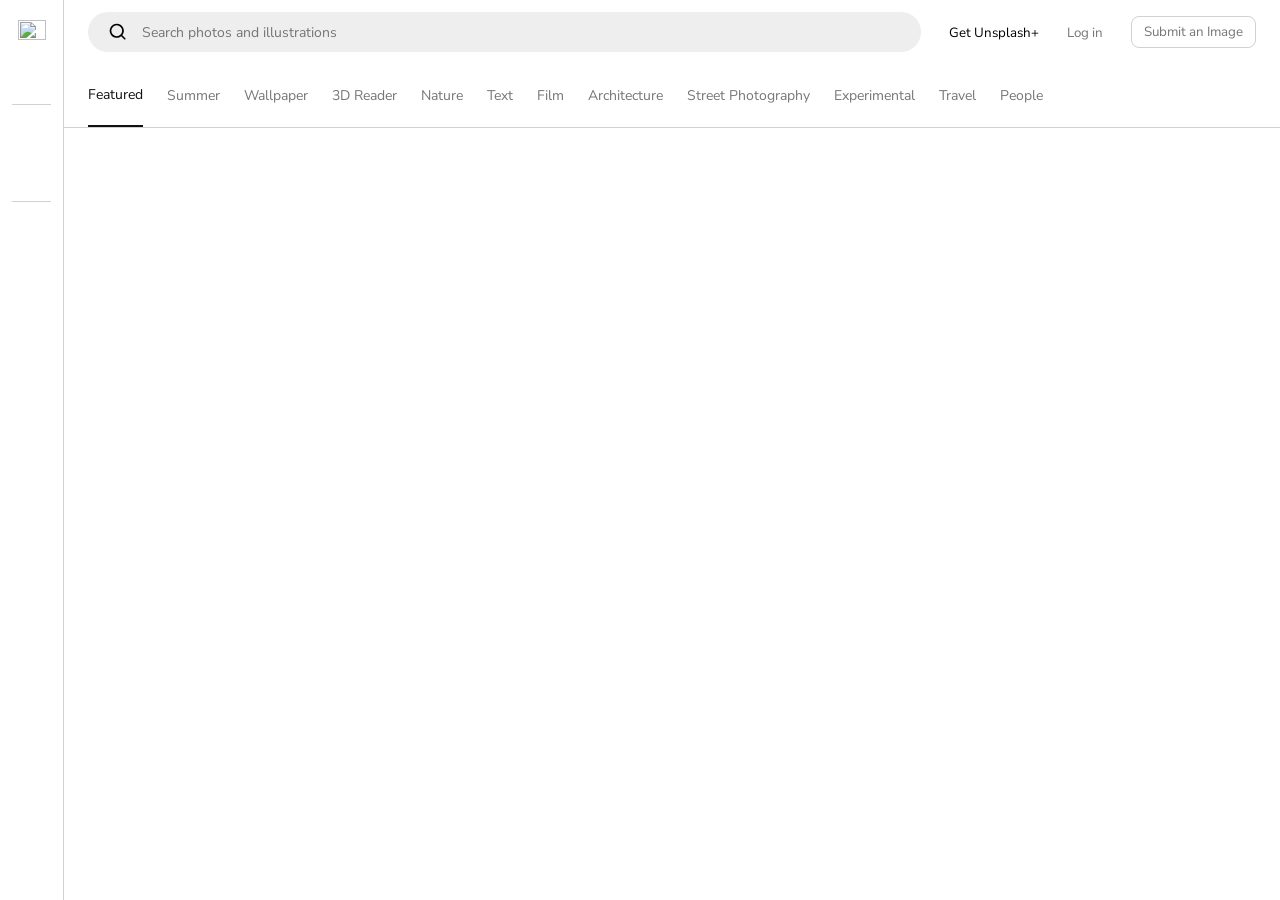
==== index.html @ 72c185a7 "init commit" ====
<!DOCTYPE html>
<html lang="en">

<head>
    <meta charset="UTF-8">
    <meta name="viewport" content="width=device-width, initial-scale=1.0">
    <title>Unsplash</title>
    <link rel="preconnect" href="https://fonts.googleapis.com">
    <link rel="preconnect" href="https://fonts.gstatic.com" crossorigin>
    <link
        href="https://fonts.googleapis.com/css2?family=Google+Sans+Flex:opsz,wght@6..144,1..1000&family=Nunito+Sans:ital,opsz,wght@0,6..12,200..1000;1,6..12,200..1000&display=swap"
        rel="stylesheet">
    <link rel="stylesheet" href="./assets/styles.css">
</head>

<body>
    <aside class="sidebar">
        <div style="width: 100%;">
            <div style="display: flex; justify-content: center; padding: 8px;">
                <img src="https://cdn.brandfetch.io/idhTmflJvK/theme/dark/symbol.svg?c=1dxbfHSJFAPEGdCLU4o5B"
                    style="width: 28px; aspect-ratio: 1/1;" alt="">
            </div>

        </div>

        <div class="divider"></div>
        <div>

        </div>

        <div class="divider"></div>

        <div>

        </div>
    </aside>
    <nav class="search">
        <div class="search-input">
            <input type="text" placeholder="Search photos and illustrations">
            <img src="./assets/icons/search.svg" alt="" class="icon" style="position: absolute; left: 20px;">
        </div>
        <div>
            <button style="border: none; background: transparent; padding-inline: 12px;">Get Unsplash+</button>

            <button style="border: none; background: transparent; color: #767676; padding-inline: 12px;">Log in</button>
        </div>

        <button
            style="padding-inline: 12px; height: 32px; background: transparent; color: #767676; border-radius: 8px; border: 1px solid #d1d1d1;">Submit
            an Image</button>
    </nav>
    <nav class="navbar">
        <a href="" class="link active">Featured</a>
        <a href="" class="link">Summer</a>
        <a href="" class="link">Wallpaper</a>
        <a href="" class="link">3D Reader</a>
        <a href="" class="link">Nature</a>
        <a href="" class="link">Text</a>
        <a href="" class="link">Film</a>
        <a href="" class="link">Architecture</a>
        <a href="" class="link">Street Photography</a>
        <a href="" class="link">Experimental</a>
        <a href="" class="link">Travel</a>
        <a href="" class="link">People</a>
    </nav>

    <div class="main-content">
        <div class="gallery">
            <div class="gallery-item">
                <img src="https://images.unsplash.com/photo-1773332611476-6ec2ba68049f?w=500&auto=format&fit=crop&q=60&ixlib=rb-4.1.0&ixid=M3wxMjA3fDF8MHxmZWF0dXJlZC1waG90b3MtZmVlZHw5OHx8fGVufDB8fHx8fA%3D%3D"
                    alt="">

                <img src="https://images.unsplash.com/photo-1777472251147-4018c1f3dcd6?w=500&auto=format&fit=crop&q=60&ixlib=rb-4.1.0&ixid=M3wxMjA3fDB8MHxmZWF0dXJlZC1waG90b3MtZmVlZHwzNXx8fGVufDB8fHx8fA%3D%3D"
                    alt="" />
                <img src="https://plus.unsplash.com/premium_photo-1780514302818-85774b2a473d?w=500&auto=format&fit=crop&q=60&ixlib=rb-4.1.0&ixid=M3wxMjA3fDB8MHxmZWF0dXJlZC1waG90b3MtZmVlZHw5M3x8fGVufDB8fHx8fA%3D%3D"
                    alt="">
                <img src="https://images.unsplash.com/photo-1779960723465-61f8d0f5ac2b?w=500&auto=format&fit=crop&q=60&ixlib=rb-4.1.0&ixid=M3wxMjA3fDB8MHxmZWF0dXJlZC1waG90b3MtZmVlZHwyNTV8fHxlbnwwfHx8fHw%3D"
                    alt="">
                <img src="https://images.unsplash.com/photo-1780054694213-869dbdee8c9c?w=500&auto=format&fit=crop&q=60&ixlib=rb-4.1.0&ixid=M3wxMjA3fDB8MHxmZWF0dXJlZC1waG90b3MtZmVlZHwyNTh8fHxlbnwwfHx8fHw%3D"
                    alt="">
                <img src="https://images.unsplash.com/photo-1780140228682-5a94884556ed?w=500&auto=format&fit=crop&q=60&ixlib=rb-4.1.0&ixid=M3wxMjA3fDB8MHxmZWF0dXJlZC1waG90b3MtZmVlZHwyNjB8fHxlbnwwfHx8fHw%3D"
                    alt="">
                <img src="https://images.unsplash.com/photo-1560015534-cee980ba7e13?w=500&auto=format&fit=crop&q=60&ixlib=rb-4.1.0&ixid=M3wxMjA3fDB8MHxmZWF0dXJlZC1waG90b3MtZmVlZHwyNzJ8fHxlbnwwfHx8fHw%3D"
                    alt="">
                <img src="https://images.unsplash.com/photo-1778165657501-558e29e5e0c0?w=500&auto=format&fit=crop&q=60&ixlib=rb-4.1.0&ixid=M3wxMjA3fDB8MHxmZWF0dXJlZC1waG90b3MtZmVlZHwyNzZ8fHxlbnwwfHx8fHw%3D"
                    alt="">

            </div>

            <div class="gallery-item">
                <img src="https://images.unsplash.com/photo-1780037125316-88b66997ddfa?w=400&auto=format&fit=crop&q=60&ixlib=rb-4.1.0&ixid=M3wxMjA3fDB8MHxmZWF0dXJlZC1waG90b3MtZmVlZHw0fHx8ZW58MHx8fHx8"
                    alt="" />
                <img src="https://images.unsplash.com/photo-1778409556507-a5da4d1cf220?w=500&auto=format&fit=crop&q=60&ixlib=rb-4.1.0&ixid=M3wxMjA3fDB8MHxmZWF0dXJlZC1waG90b3MtZmVlZHwxMDF8fHxlbnwwfHx8fHw%3D"
                    alt="">
                <img src="https://images.unsplash.com/photo-1780445333413-5d2478bd1345?w=500&auto=format&fit=crop&q=60&ixlib=rb-4.1.0&ixid=M3wxMjA3fDB8MHxmZWF0dXJlZC1waG90b3MtZmVlZHwxMHx8fGVufDB8fHx8fA%3D%3D"
                    alt="">
                <img src="https://plus.unsplash.com/premium_photo-1680995369588-502d70f0e3c8?w=500&auto=format&fit=crop&q=60&ixlib=rb-4.1.0&ixid=M3wxMjA3fDB8MHxmZWF0dXJlZC1waG90b3MtZmVlZHwyNzd8fHxlbnwwfHx8fHw%3D"
                    alt="">
                <img src="https://images.unsplash.com/photo-1778332349930-6f4d4027f5f8?w=500&auto=format&fit=crop&q=60&ixlib=rb-4.1.0&ixid=M3wxMjA3fDB8MHxmZWF0dXJlZC1waG90b3MtZmVlZHwyNzh8fHxlbnwwfHx8fHw%3D"
                    alt="">
                <img src="https://images.unsplash.com/photo-1779799882207-2282d7c8ffae?w=500&auto=format&fit=crop&q=60&ixlib=rb-4.1.0&ixid=M3wxMjA3fDB8MHxmZWF0dXJlZC1waG90b3MtZmVlZHwyODR8fHxlbnwwfHx8fHw%3D"
                    alt="">
                <img src="https://plus.unsplash.com/premium_photo-1779749660854-baa8b5457d06?w=500&auto=format&fit=crop&q=60&ixlib=rb-4.1.0&ixid=M3wxMjA3fDB8MHxmZWF0dXJlZC1waG90b3MtZmVlZHwyODl8fHxlbnwwfHx8fHw%3D"
                    alt="">
            </div>

            <div class="gallery-item">
                <img src="https://images.unsplash.com/photo-1780418495588-57224367ed82?w=500&auto=format&fit=crop&q=60&ixlib=rb-4.1.0&ixid=M3wxMjA3fDB8MHxmZWF0dXJlZC1waG90b3MtZmVlZHwxMzh8fHxlbnwwfHx8fHw%3D
                " alt="" />
                <img src="https://images.unsplash.com/photo-1773332585771-5c9c5fa642d1?w=500&auto=format&fit=crop&q=60&ixlib=rb-4.1.0&ixid=M3wxMjA3fDF8MHxmZWF0dXJlZC1waG90b3MtZmVlZHwxMDV8fHxlbnwwfHx8fHw%3D"
                    alt="">
                <img src="https://images.unsplash.com/photo-1647802444137-d6b8ebade330?w=500&auto=format&fit=crop&q=60&ixlib=rb-4.1.0&ixid=M3wxMjA3fDB8MHx0b3BpYy1mZWVkfDd8Q0R3dXdYSkFiRXd8fGVufDB8fHx8fA%3D%3D"
                    alt="">
                <img src="https://images.unsplash.com/photo-1780052659966-2394009e7672?w=500&auto=format&fit=crop&q=60&ixlib=rb-4.1.0&ixid=M3wxMjA3fDB8MHxmZWF0dXJlZC1waG90b3MtZmVlZHwyOTJ8fHxlbnwwfHx8fHw%3D"
                    alt="">
                <img src="https://plus.unsplash.com/premium_photo-1778496101502-53e34e1874c3?w=500&auto=format&fit=crop&q=60&ixlib=rb-4.1.0&ixid=M3wxMjA3fDB8MHxmZWF0dXJlZC1waG90b3MtZmVlZHwyOTR8fHxlbnwwfHx8fHw%3D"
                    alt="">
                <img src="https://images.unsplash.com/photo-1778601473900-9b68b33ff35e?w=500&auto=format&fit=crop&q=60&ixlib=rb-4.1.0&ixid=M3wxMjA3fDB8MHxmZWF0dXJlZC1waG90b3MtZmVlZHwzMDR8fHxlbnwwfHx8fHw%3D"
                    alt="">

                <img src="https://images.unsplash.com/photo-1779912217721-a3cc453ae9d6?w=500&
                auto=format&fit=crop&q=60&ixlib=rb-4.1.0&ixid=M3wxMjA3fDB8MHxmZWF0dXJlZC1waG90b3MtZmVlZHwzMDh8fHxlbnwwfHx8fHw%3D"
                    alt="">


            </div>
        </div>
    </div>
</body>

</html>
---- assets/styles.css ----
* {
    margin: 0;
    padding: 0;
    box-sizing: border-box;
    font-family: "Nunito Sans", sans-serif;
    font-optical-sizing: auto;
    font-style: normal;
    font-variation-settings:
        "wdth" 100,
        "YTLC" 500;

}

body {
    height: 100vh;
    overflow: hidden;
    display: grid;
    grid-template-columns: 64px 1fr;
    grid-template-rows: 64px 64px 1fr;
    grid-template-areas:
        "sidebar search"
        "sidebar navbar"
        "sidebar main-content";
}

.main-content {
    grid-area: main-content;
    overflow: auto;
    height: calc(100vh - 128px);
    padding: 24px;
    display: flex;
    justify-content: center;
}

.gallery {
    display: grid;
    grid-template-columns: repeat(3, 1fr);
    gap: 24px;
    max-width: 1256px;
    width: 100%;
    margin: 0 auto;
    height: fit-content;

}

.gallery-item {
    break-inside: avoid;
    margin-bottom: 24px;
    overflow: hidden;
    position: relative;
    cursor: pointer;
    display: flex;
    flex-direction: column;
    gap: 24px;
}

.gallery-item img {
    display: block;
    width: 100%;
    height: auto;
}

.sidebar {
    grid-area: sidebar;
    padding: 12px;
    display: flex;
    flex-direction: column;
    gap: 48px;
    height: 100%;
    border-right: 0.5px solid #d1d1d1;
}

.search {
    grid-area: search;
    padding: 12px 24px;
    display: flex;
    align-items: center;
    gap: 16px;
}

.navbar {
    padding: 0px 24px;
    grid-area: navbar;
    display: flex;
    align-items: center;

}

.search-input {
    flex: 1;
    height: 100%;
    position: relative;
    display: flex;
    align-items: center;
}

.search-input>input {
    height: 100%;
    border: 0;
    width: 100%;
    padding: 20px;
    outline: 0;
    background: #eeeeee;
    border-radius: 9999px;
    color: #767676;
    font-size: 14px;
    padding-left: 54px;
}

.navbar {
    grid-area: navbar;
    border-bottom: 0.5px solid #d1d1d1;
    display: flex;
    align-items: center;
    column-gap: 24px;
}

.icon {
    width: 20px;
    height: 20px
}

.divider {
    width: 100%;
    height: 0.5px;
    background: #d1d1d1;
}

.link {
    font-size: 14px;
    color: #767676;
    height: 100%;
    display: flex;
    align-items: center;
    text-decoration: none;

}

.link:hover {
    color: #111111;
}

.link.active {
    border-bottom: 2px solid #111111;
    color: #111111;
}

@media (max-width: 768px) {
    .gallery {
        grid-template-columns: repeat(2, 1fr);
    }
}
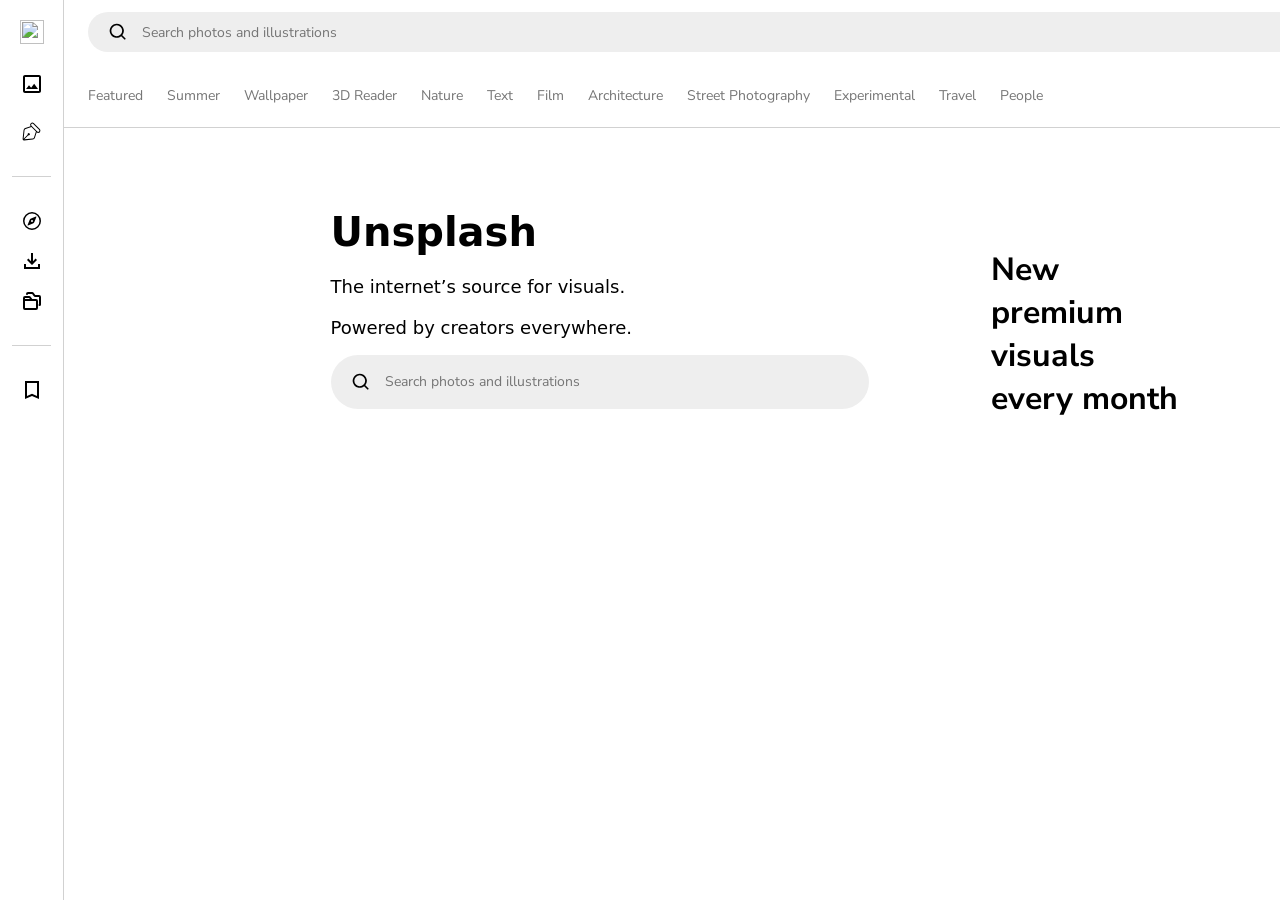
==== commit 27415cfe: "Feat :implement navbar-icons and Hero section" ====
--- a/index.html
+++ b/index.html
@@ -14,30 +14,43 @@
 </head>
 
 <body>
-    <aside class="sidebar">
-        <div style="width: 100%;">
-            <div style="display: flex; justify-content: center; padding: 8px;">
-                <img src="https://cdn.brandfetch.io/idhTmflJvK/theme/dark/symbol.svg?c=1dxbfHSJFAPEGdCLU4o5B"
-                    style="width: 28px; aspect-ratio: 1/1;" alt="">
+    <aside class="sidebar" style="padding: 12px;">
+        <div style="width: 100%;" class="sidebar-group">
+            <div class="sidebar-icon logo">
+                <img src="https://cdn.brandfetch.io/idhTmflJvK/theme/dark/symbol.svg?c=1dxbfHSJFAPEGdCLU4o5B" alt="">
             </div>
 
-        </div>
 
-        <div class="divider"></div>
-        <div>
+            <a href="" class="sidebar-icon"><img src="./assets/icons/photo.svg" class="icon" alt=""></a>
+
+            <a href="" class="sidebar-icon" style="transform: rotate(270deg);"> <img
+                    src="./assets/icons/illustration.svg" class="icon"></a>
 
         </div>
 
         <div class="divider"></div>
 
         <div>
+            <a href="" class="sidebar-icon"><img src="./assets/icons/compass.svg" alt=""></a>
+
+            <a href="" class="sidebar-icon"><img src="./assets/icons/downlaod.svg" alt=""></a>
+            <a href="" class="sidebar-icon"><img src="./assets/icons/collection.svg" alt=""></a>
 
         </div>
+
+
+        <div class="divider"></div>
+
+        <div>
+            <a href="" class="sidebar-icon"><img src="./assets/icons/bookmark.svg" alt=""></a>
+        </div>
+
     </aside>
     <nav class="search">
         <div class="search-input">
             <input type="text" placeholder="Search photos and illustrations">
             <img src="./assets/icons/search.svg" alt="" class="icon" style="position: absolute; left: 20px;">
+            <img src="./assets/icons/camera.svg" alt="" class="icon" style="position: absolute; right: 20px;">
         </div>
         <div>
             <button style="border: none; background: transparent; padding-inline: 12px;">Get Unsplash+</button>
@@ -51,21 +64,47 @@
     </nav>
     <nav class="navbar">
         <a href="" class="link active">Featured</a>
-        <a href="" class="link">Summer</a>
-        <a href="" class="link">Wallpaper</a>
-        <a href="" class="link">3D Reader</a>
-        <a href="" class="link">Nature</a>
-        <a href="" class="link">Text</a>
-        <a href="" class="link">Film</a>
-        <a href="" class="link">Architecture</a>
-        <a href="" class="link">Street Photography</a>
-        <a href="" class="link">Experimental</a>
-        <a href="" class="link">Travel</a>
-        <a href="" class="link">People</a>
+        <a href="" class="link active">Summer</a>
+        <a href="" class="link active">Wallpaper</a>
+        <a href="" class="link active">3D Reader</a>
+        <a href="" class="link active">Nature</a>
+        <a href="" class="link active">Text</a>
+        <a href="" class="link active">Film</a>
+        <a href="" class="link active">Architecture</a>
+        <a href="" class="link active">Street Photography</a>
+        <a href="" class="link active">Experimental</a>
+        <a href="" class="link active">Travel</a>
+        <a href="" class="link active">People</a>
     </nav>
 
     <div class="main-content">
-        <div class="gallery">
+        <div class="hero">
+            <div>
+                <div>
+                    <h1 class="hero-title">Unsplash</h1>
+                    <p class="sub-text1">The internet’s source for visuals.</p>
+                    <p class="sub-text2">Powered by creators everywhere.</p>
+                </div>
+
+                <div class="hero-search-input">
+                    <input type="text" placeholder="Search photos and illustrations">
+                    <img src="./assets/icons/search.svg" alt="" class="icon" style="position: absolute; left: 20px;">
+
+                </div>
+
+            </div>
+
+            <div class="hero-right">
+                <div class="hero-right-item">
+                    <h1>New premium visuals every month</h1>
+                </div>
+
+                <div>
+
+                </div>
+            </div>
+        </div>
+        <section class="gallery">
             <div class="gallery-item">
                 <img src="https://images.unsplash.com/photo-1773332611476-6ec2ba68049f?w=500&auto=format&fit=crop&q=60&ixlib=rb-4.1.0&ixid=M3wxMjA3fDF8MHxmZWF0dXJlZC1waG90b3MtZmVlZHw5OHx8fGVufDB8fHx8fA%3D%3D"
                     alt="">
@@ -124,7 +163,7 @@
 
 
             </div>
-        </div>
+        </section>
     </div>
 </body>
 
--- a/assets/styles.css
+++ b/assets/styles.css
@@ -21,6 +21,80 @@
         "sidebar search"
         "sidebar navbar"
         "sidebar main-content";
+
+}
+
+.hero {
+    display: grid;
+    grid-template-columns: repeat(2, 1fr);
+    width: 100%;
+    gap: 24px;
+    max-width: 1256px;
+    padding-block: 56px;
+}
+
+
+
+.hero-search-input {
+    flex: 1;
+    height: 100%;
+    position: relative;
+    display: flex;
+    align-items: center;
+    height: 54px;
+    width: 538px;
+}
+
+.hero-search-input>input {
+    height: 100%;
+    border: 0;
+    width: 100%;
+    padding: none;
+    outline: 0;
+    background: #eeeeee;
+    border-radius: 9999px;
+    color: #767676;
+    font-size: 14px;
+    padding-left: 54px;
+
+}
+
+.hero-title {
+    width: 170px;
+    height: 53px;
+    font-weight: 700;
+    font-family: ui-sans-serif, system-ui, -apple-system, BlinkMacSystemFont, Segoe UI, Roboto, Noto Sans, Ubuntu, Cantarell, Helvetica Neue, sans-serif;
+    font-size: 40px;
+    line-height: 1.2
+}
+
+.hero-right {
+    border: #000;
+   
+    height: 306px;
+    width: 636px;
+    column-gap: 20px;
+    padding: 20px;
+    display: flex;
+    flex-direction: column;
+    border: auto;
+    border-radius: 2px;
+}
+
+.hero-right-item{
+    height: 266px;
+    width: 227px;
+    padding: 20px;
+}
+
+.hero-right-item.h1{
+    font-size: 18px;
+    font-weight:600;
+    box-sizing: border-box;
+    font-family: ui-sans-serif,system-ui,-apple-system,BlinkMacSystemFont,Segoe UI,Roboto,Noto Sans,Ubuntu,Cantarell,Helvetica Neue,sans-serif;
+    font-size: 15px;
+    width: 227px;
+    height: 48px;
 }
 
 .main-content {
@@ -29,7 +103,26 @@
     height: calc(100vh - 128px);
     padding: 24px;
     display: flex;
-    justify-content: center;
+    flex-direction: column;
+    align-items: center;
+}
+
+.sub-text1 {
+    color-scheme: light;
+    font-family: ui-sans-serif, system-ui, -apple-system, BlinkMacSystemFont, Segoe UI, Roboto, Noto Sans, Ubuntu, Cantarell, Helvetica Neue, sans-serif;
+    font-size: 18px;
+    line-height: 1.6;
+    margin: .67em 0;
+
+}
+
+.sub-text2 {
+    color-scheme: light;
+    font-family: ui-sans-serif, system-ui, -apple-system, BlinkMacSystemFont, Segoe UI, Roboto, Noto Sans, Ubuntu, Cantarell, Helvetica Neue, sans-serif;
+    font-size: 18px;
+    line-height: 1.6;
+    margin: .67em 0;
+
 }
 
 .gallery {
@@ -40,24 +133,19 @@
     width: 100%;
     margin: 0 auto;
     height: fit-content;
-
-}
-
-.gallery-item {
-    break-inside: avoid;
-    margin-bottom: 24px;
-    overflow: hidden;
-    position: relative;
-    cursor: pointer;
-    display: flex;
-    flex-direction: column;
-    gap: 24px;
-}
+}
+
 
 .gallery-item img {
     display: block;
     width: 100%;
     height: auto;
+}
+
+.gallery-item {
+    display: flex;
+    flex-direction: column;
+    gap: 24px;
 }
 
 .sidebar {
@@ -65,9 +153,72 @@
     padding: 12px;
     display: flex;
     flex-direction: column;
-    gap: 48px;
+    gap: 24px;
     height: 100%;
     border-right: 0.5px solid #d1d1d1;
+}
+
+.sidebar-group {
+    display: flex;
+    flex-direction: column;
+    gap: 8px;
+
+}
+
+.sidebar-icon {
+    color: #767676;
+    border-radius: 6px;
+    transition: opacity 0.2s ease;
+    cursor: pointer;
+    display: flex;
+    justify-content: center;
+    align-items: center;
+    aspect-ratio: 1/1;
+    padding: 8px;
+}
+
+.sidebar-icon>img {
+    width: 24px;
+    height: 24px;
+
+
+}
+
+.sidebar-icon:hover {
+    background: #eeeeee;
+}
+
+.logo {
+    margin-bottom: 4px;
+}
+
+.logo:hover {
+    background: none !important;
+}
+
+#photo {
+    color: #767676;
+    opacity: 0.5;
+    transition: opacity 0.2s ease;
+    cursor: pointer;
+    padding: 2px;
+}
+
+
+#photo:hover {
+    color: #000;
+    transform: scale(1.15);
+    background: #eeeeee;
+    border-radius: 6px;
+    padding: 2px;
+}
+
+#illustration {
+    color: #000;
+    transform: scale(1.15);
+    background: #f0f0f0;
+    border-radius: 6px;
+    padding: 4px;
 }
 
 .search {
@@ -76,6 +227,8 @@
     display: flex;
     align-items: center;
     gap: 16px;
+    width: 1789px;
+    height: 64px;
 }
 
 .navbar {
@@ -83,6 +236,8 @@
     grid-area: navbar;
     display: flex;
     align-items: center;
+    width: 1789px;
+    height: 64px;
 
 }
 
@@ -115,6 +270,11 @@
     column-gap: 24px;
 }
 
+.sidebar {
+    padding: 12px 24px;
+
+}
+
 .icon {
     width: 20px;
     height: 20px
@@ -122,8 +282,10 @@
 
 .divider {
     width: 100%;
-    height: 0.5px;
+    height: fit-content;
+    height: 1px;
     background: #d1d1d1;
+
 }
 
 .link {
@@ -140,7 +302,7 @@
     color: #111111;
 }
 
-.link.active {
+.link.active:hover {
     border-bottom: 2px solid #111111;
     color: #111111;
 }
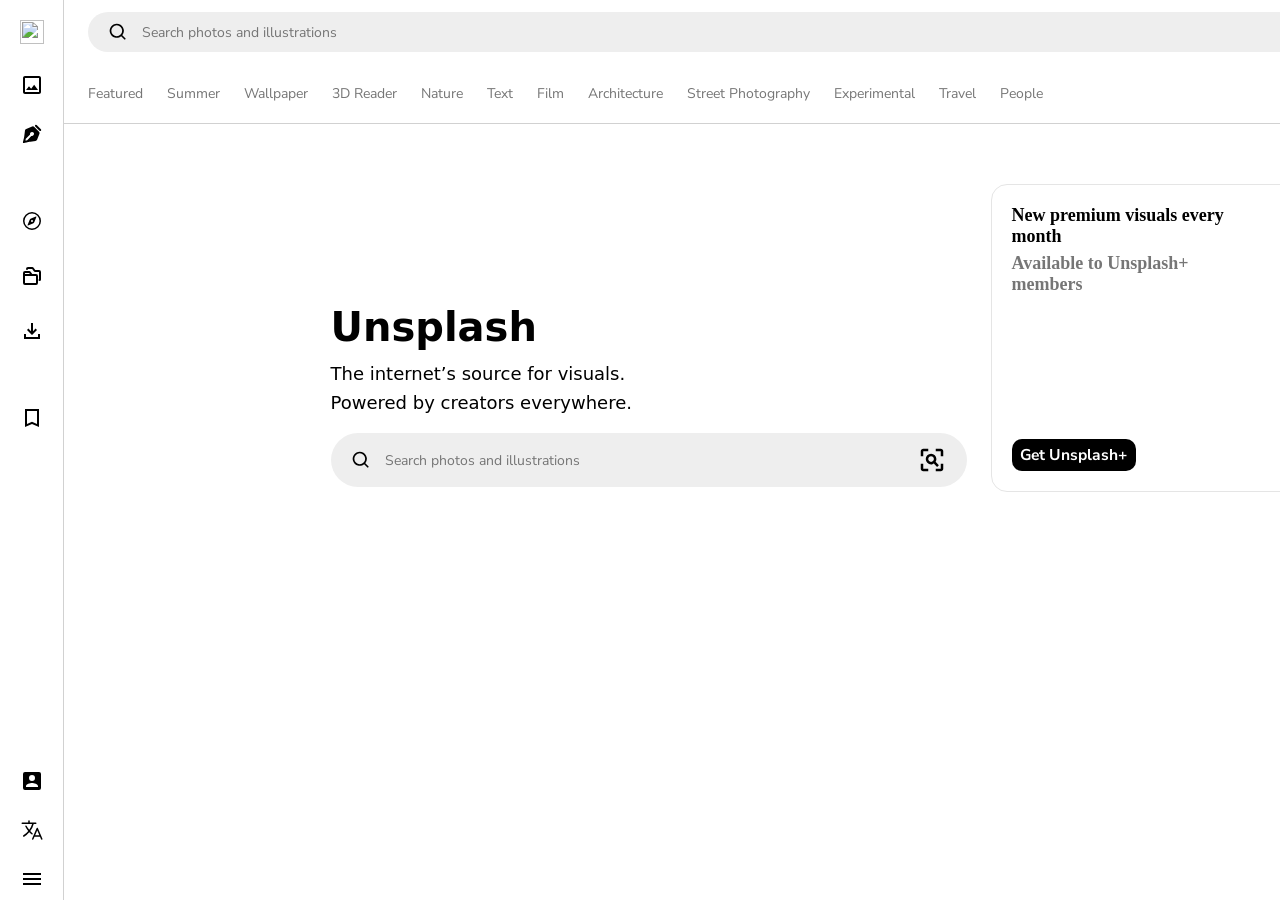
==== commit 0523d5a3: "fix: move index page back to root" ====
--- a/index.html
+++ b/index.html
@@ -15,37 +15,41 @@
 
 <body>
     <aside class="sidebar" style="padding: 12px;">
-        <div style="width: 100%;" class="sidebar-group">
+        <div style="width: 100%; display:grid; gap: 10px;" class="sidebar-group">
             <div class="sidebar-icon logo">
                 <img src="https://cdn.brandfetch.io/idhTmflJvK/theme/dark/symbol.svg?c=1dxbfHSJFAPEGdCLU4o5B" alt="">
             </div>
 
-
-            <a href="" class="sidebar-icon"><img src="./assets/icons/photo.svg" class="icon" alt=""></a>
-
-            <a href="" class="sidebar-icon" style="transform: rotate(270deg);"> <img
-                    src="./assets/icons/illustration.svg" class="icon"></a>
-
+            <a href="" class="sidebar-icon" data-tooltip="Photos"><img src="./assets/icons/photo.svg" class="icon" alt=""></a>
+            <a href="" class="sidebar-icon" data-tooltip="Illustrations"> <img src="./assets/icons/illustration.svg"
+                    class="icon"></a>
         </div>
 
         <div class="divider"></div>
 
-        <div>
-            <a href="" class="sidebar-icon"><img src="./assets/icons/compass.svg" alt=""></a>
-
-            <a href="" class="sidebar-icon"><img src="./assets/icons/downlaod.svg" alt=""></a>
-            <a href="" class="sidebar-icon"><img src="./assets/icons/collection.svg" alt=""></a>
+        <div style="display:grid; gap: 16px;">
+            <a href="" class="sidebar-icon" data-tooltip="Explore"><img src="./assets/icons/compass.svg" alt=""></a>
+            <a href="" class="sidebar-icon" data-tooltip="Collections"><img src="./assets/icons/collection.svg" alt=""></a>
+            <a href="" class="sidebar-icon" data-tooltip="Download history"><img src="./assets/icons/downlaod.svg" alt=""></a>
 
         </div>
 
-
-        <div class="divider"></div>
+        <div class="divider" style="color: #767676; height: 1px;"></div>
 
         <div>
-            <a href="" class="sidebar-icon"><img src="./assets/icons/bookmark.svg" alt=""></a>
+            <a href="" class="sidebar-icon" data-tooltip="Bookmarks"><img src="./assets/icons/bookmark.svg" alt=""></a>
+
+        </div>
+
+        <div style="display: grid; gap: 10px; margin-top: 300px;">
+            <a href="./login/index.html" class="sidebar-icon" data-tooltip="Log in / Sign up"><img
+                    src="./assets/icons/contact.svg" alt=""></a>
+            <a href="" class="sidebar-icon" data-tooltip="Language"><img src="./assets/icons/language.svg" alt=""></a>
+            <a href="" class="sidebar-icon" data-tooltip="Menu"><img src="./assets/icons/menu.svg" alt=""></a>
         </div>
 
     </aside>
+
     <nav class="search">
         <div class="search-input">
             <input type="text" placeholder="Search photos and illustrations">
@@ -53,15 +57,19 @@
             <img src="./assets/icons/camera.svg" alt="" class="icon" style="position: absolute; right: 20px;">
         </div>
         <div>
-            <button style="border: none; background: transparent; padding-inline: 12px;">Get Unsplash+</button>
+            <a href="./unsplash+/index.html"><button
+                    style="border: none; background: transparent; padding-inline: 12px;">Get Unsplash+</button></a>
 
-            <button style="border: none; background: transparent; color: #767676; padding-inline: 12px;">Log in</button>
+            <a href="./login/index.html"><button class="login-btn"
+                    style="border: none; background: transparent; color: #767676; padding-inline: 12px;">Log
+                    in</button></a>
         </div>
+        <a href="./submit/index.html"> <button class="submit-btn"
+                style="padding-inline: 12px; height: 32px; background: transparent; color: #767676; border-radius: 8px; border: 1px solid #d1d1d1;">Submit
+                an Image</button></a>
 
-        <button
-            style="padding-inline: 12px; height: 32px; background: transparent; color: #767676; border-radius: 8px; border: 1px solid #d1d1d1;">Submit
-            an Image</button>
     </nav>
+
     <nav class="navbar">
         <a href="" class="link active">Featured</a>
         <a href="" class="link active">Summer</a>
@@ -80,23 +88,30 @@
     <div class="main-content">
         <div class="hero">
             <div>
-                <div>
+                <div class="hero-left">
                     <h1 class="hero-title">Unsplash</h1>
                     <p class="sub-text1">The internet’s source for visuals.</p>
                     <p class="sub-text2">Powered by creators everywhere.</p>
-                </div>
+                    <div class="hero-search-input">
+                        <input type="text" placeholder="Search photos and illustrations">
+                        <img src="./assets/icons/search.svg" alt="" class="icon" style="position: absolute; left: 20px;">
+                        <img src="./assets/icons/camera.svg" alt="" class="icon"
+                            style="position: absolute; right: 20px; width: 30px; height: inherit; ">
 
-                <div class="hero-search-input">
-                    <input type="text" placeholder="Search photos and illustrations">
-                    <img src="./assets/icons/search.svg" alt="" class="icon" style="position: absolute; left: 20px;">
+                    </div>
 
                 </div>
-
             </div>
 
             <div class="hero-right">
                 <div class="hero-right-item">
                     <h1>New premium visuals every month</h1>
+                    <h2>Available to Unsplash+ <br>members</h2>
+
+                    <a href="./unsplash+/index.html" style="text-decoration: none;"><button class="Pro-sign-up">
+                            <h3>Get Unsplash+</h3>
+                        </button></a>
+
                 </div>
 
                 <div>
--- a/assets/styles.css
+++ b/assets/styles.css
@@ -8,13 +8,13 @@
     font-variation-settings:
         "wdth" 100,
         "YTLC" 500;
-
 }
 
 body {
     height: 100vh;
     overflow: hidden;
     display: grid;
+    padding: 0;
     grid-template-columns: 64px 1fr;
     grid-template-rows: 64px 64px 1fr;
     grid-template-areas:
@@ -31,31 +31,13 @@
     gap: 24px;
     max-width: 1256px;
     padding-block: 56px;
-}
-
-
-
-.hero-search-input {
-    flex: 1;
-    height: 100%;
-    position: relative;
-    display: flex;
-    align-items: center;
-    height: 54px;
-    width: 538px;
-}
-
-.hero-search-input>input {
-    height: 100%;
-    border: 0;
-    width: 100%;
-    padding: none;
-    outline: 0;
-    background: #eeeeee;
-    border-radius: 9999px;
-    color: #767676;
-    font-size: 14px;
-    padding-left: 54px;
+    display: flex;
+    align-items: center;
+    justify-content: space-between;
+}
+
+.hero-left {
+  margin-top: 114px;  
 
 }
 
@@ -68,43 +50,26 @@
     line-height: 1.2
 }
 
-.hero-right {
-    border: #000;
-   
-    height: 306px;
+.hero-search-input {
+    flex: 1;
+    height: 100%;
+    position: relative;
+    display: flex;
+    align-items: center;
+    height: 54px;
     width: 636px;
-    column-gap: 20px;
-    padding: 20px;
-    display: flex;
-    flex-direction: column;
-    border: auto;
-    border-radius: 2px;
-}
-
-.hero-right-item{
-    height: 266px;
-    width: 227px;
-    padding: 20px;
-}
-
-.hero-right-item.h1{
-    font-size: 18px;
-    font-weight:600;
-    box-sizing: border-box;
-    font-family: ui-sans-serif,system-ui,-apple-system,BlinkMacSystemFont,Segoe UI,Roboto,Noto Sans,Ubuntu,Cantarell,Helvetica Neue,sans-serif;
-    font-size: 15px;
-    width: 227px;
-    height: 48px;
-}
-
-.main-content {
-    grid-area: main-content;
-    overflow: auto;
-    height: calc(100vh - 128px);
-    padding: 24px;
-    display: flex;
-    flex-direction: column;
-    align-items: center;
+}
+
+.hero-search-input>input {
+    height: 100%;
+    border: 0;
+    width: 100%;
+    padding: none;
+    outline: 0;
+    background: #eeeeee;
+    border-radius: 9999px;
+    font-size: 14px;
+    padding-left: 54px;
 }
 
 .sub-text1 {
@@ -112,7 +77,7 @@
     font-family: ui-sans-serif, system-ui, -apple-system, BlinkMacSystemFont, Segoe UI, Roboto, Noto Sans, Ubuntu, Cantarell, Helvetica Neue, sans-serif;
     font-size: 18px;
     line-height: 1.6;
-    margin: .67em 0;
+    margin-top: 4px;
 
 }
 
@@ -121,8 +86,77 @@
     font-family: ui-sans-serif, system-ui, -apple-system, BlinkMacSystemFont, Segoe UI, Roboto, Noto Sans, Ubuntu, Cantarell, Helvetica Neue, sans-serif;
     font-size: 18px;
     line-height: 1.6;
-    margin: .67em 0;
-
+    margin-bottom: 16px;
+}
+
+.hero-right {
+   
+    column-gap: 20px;
+    padding: 20px;
+    display: flex;
+    flex-direction: column;
+    border: auto;
+    border-radius: 2px;
+    border: 1px solid #e5e5e5;
+    border-radius: 16px;
+    width: 650px;
+    position: relative;
+}
+
+.hero-right-item {
+    height: 266px;
+    width: 227px;
+}
+
+.hero-right-item>h1 {
+    height: 48px;
+    width: 227px;
+    box-sizing: border-box;
+    font-size: 18px;
+    font-weight: 600;
+    font-family: serif
+}
+
+.hero-right-item>h2 {
+    height: 48px;
+    width: 227px;
+    box-sizing: border-box;
+    font-size: 18px;
+    font-weight: 600;
+    font-family: serif;
+    color: #767676;
+}
+
+.Pro-sign-up {
+    display: flex;
+    text-align: center;
+    align-self: center;
+    min-width: 124px;
+    margin-top: 138px;
+    height: 32px;
+    width: 20px;
+    background-color: black;
+    border-radius: 10px;
+    border: none;
+    text-decoration: none;
+}
+
+.Pro-sign-up h3 {
+    display: grid;
+    align-items: center;
+    height: 32px;
+    width: 124px;
+    color: #fff;
+    font-family: "Nunito Sans", sans-serif;
+}
+
+.main-content {
+    grid-area: main-content;
+    overflow: auto;
+    height: calc(100vh - 128px);
+    display: flex;
+    flex-direction: column;
+    align-items: center;
 }
 
 .gallery {
@@ -145,7 +179,8 @@
 .gallery-item {
     display: flex;
     flex-direction: column;
-    gap: 24px;
+    gap: 16px;
+
 }
 
 .sidebar {
@@ -161,8 +196,6 @@
 .sidebar-group {
     display: flex;
     flex-direction: column;
-    gap: 8px;
-
 }
 
 .sidebar-icon {
@@ -174,14 +207,12 @@
     justify-content: center;
     align-items: center;
     aspect-ratio: 1/1;
-    padding: 8px;
 }
 
 .sidebar-icon>img {
     width: 24px;
     height: 24px;
-
-
+    gap: 8px;
 }
 
 .sidebar-icon:hover {
@@ -196,29 +227,37 @@
     background: none !important;
 }
 
-#photo {
-    color: #767676;
-    opacity: 0.5;
-    transition: opacity 0.2s ease;
-    cursor: pointer;
-    padding: 2px;
-}
-
-
-#photo:hover {
-    color: #000;
-    transform: scale(1.15);
-    background: #eeeeee;
-    border-radius: 6px;
-    padding: 2px;
-}
-
-#illustration {
-    color: #000;
-    transform: scale(1.15);
-    background: #f0f0f0;
-    border-radius: 6px;
-    padding: 4px;
+
+.sidebar-icon {
+  position: relative;
+}
+
+.sidebar-icon::after {
+  content: attr(data-tooltip);
+  position: absolute;
+  left: calc(100% + 12px);
+  top: 50%;
+  transform: translateY(-50%) translateX(-4px);
+  background: #1a1a1a;
+  color: #fff;
+  font-size: 13px;
+  font-family: "Nunito Sans", sans-serif;
+  white-space: nowrap;
+  padding: 6px 10px;
+  border-radius: 6px;
+  opacity: 0;
+  pointer-events: none;
+  transition: opacity 0.12s ease, transform 0.12s ease;
+  z-index: 20;
+}
+
+.sidebar-icon:hover::after {
+  opacity: 1;
+  transform: translateY(-50%) translateX(0);
+}
+
+.sidebar-icon.logo::after {
+  content: none;
 }
 
 .search {
@@ -231,13 +270,29 @@
     height: 64px;
 }
 
+.login-btn {
+    transition: 0.25s;
+}
+
+.login-btn:hover {
+    color: #000 !important;
+}
+
+.submit-btn {
+    transition: 0.25s;
+}
+
+.submit-btn:hover {
+    color: #000 !important;
+    border-color: #000 !important;
+}
 .navbar {
     padding: 0px 24px;
     grid-area: navbar;
     display: flex;
     align-items: center;
     width: 1789px;
-    height: 64px;
+    height: 60px;
 
 }
 
@@ -257,7 +312,6 @@
     outline: 0;
     background: #eeeeee;
     border-radius: 9999px;
-    color: #767676;
     font-size: 14px;
     padding-left: 54px;
 }
@@ -285,7 +339,6 @@
     height: fit-content;
     height: 1px;
     background: #d1d1d1;
-
 }
 
 .link {
